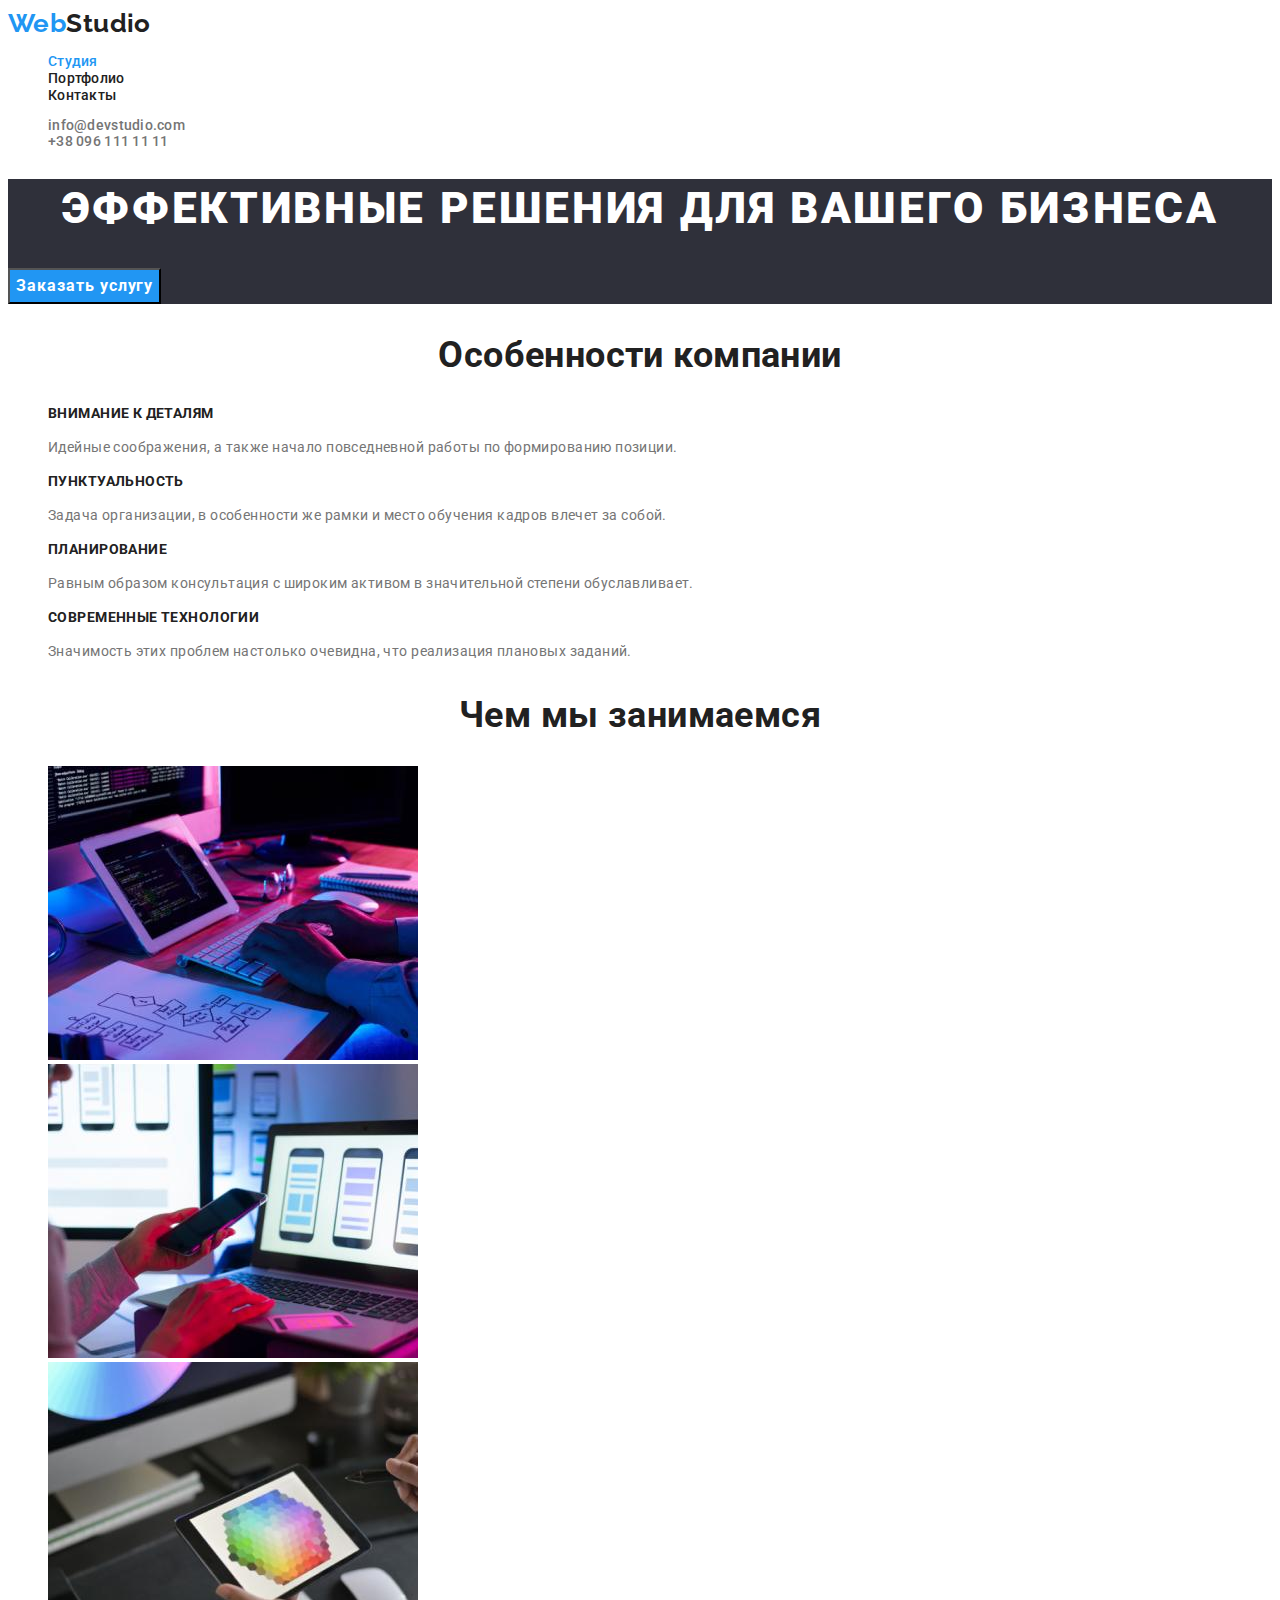
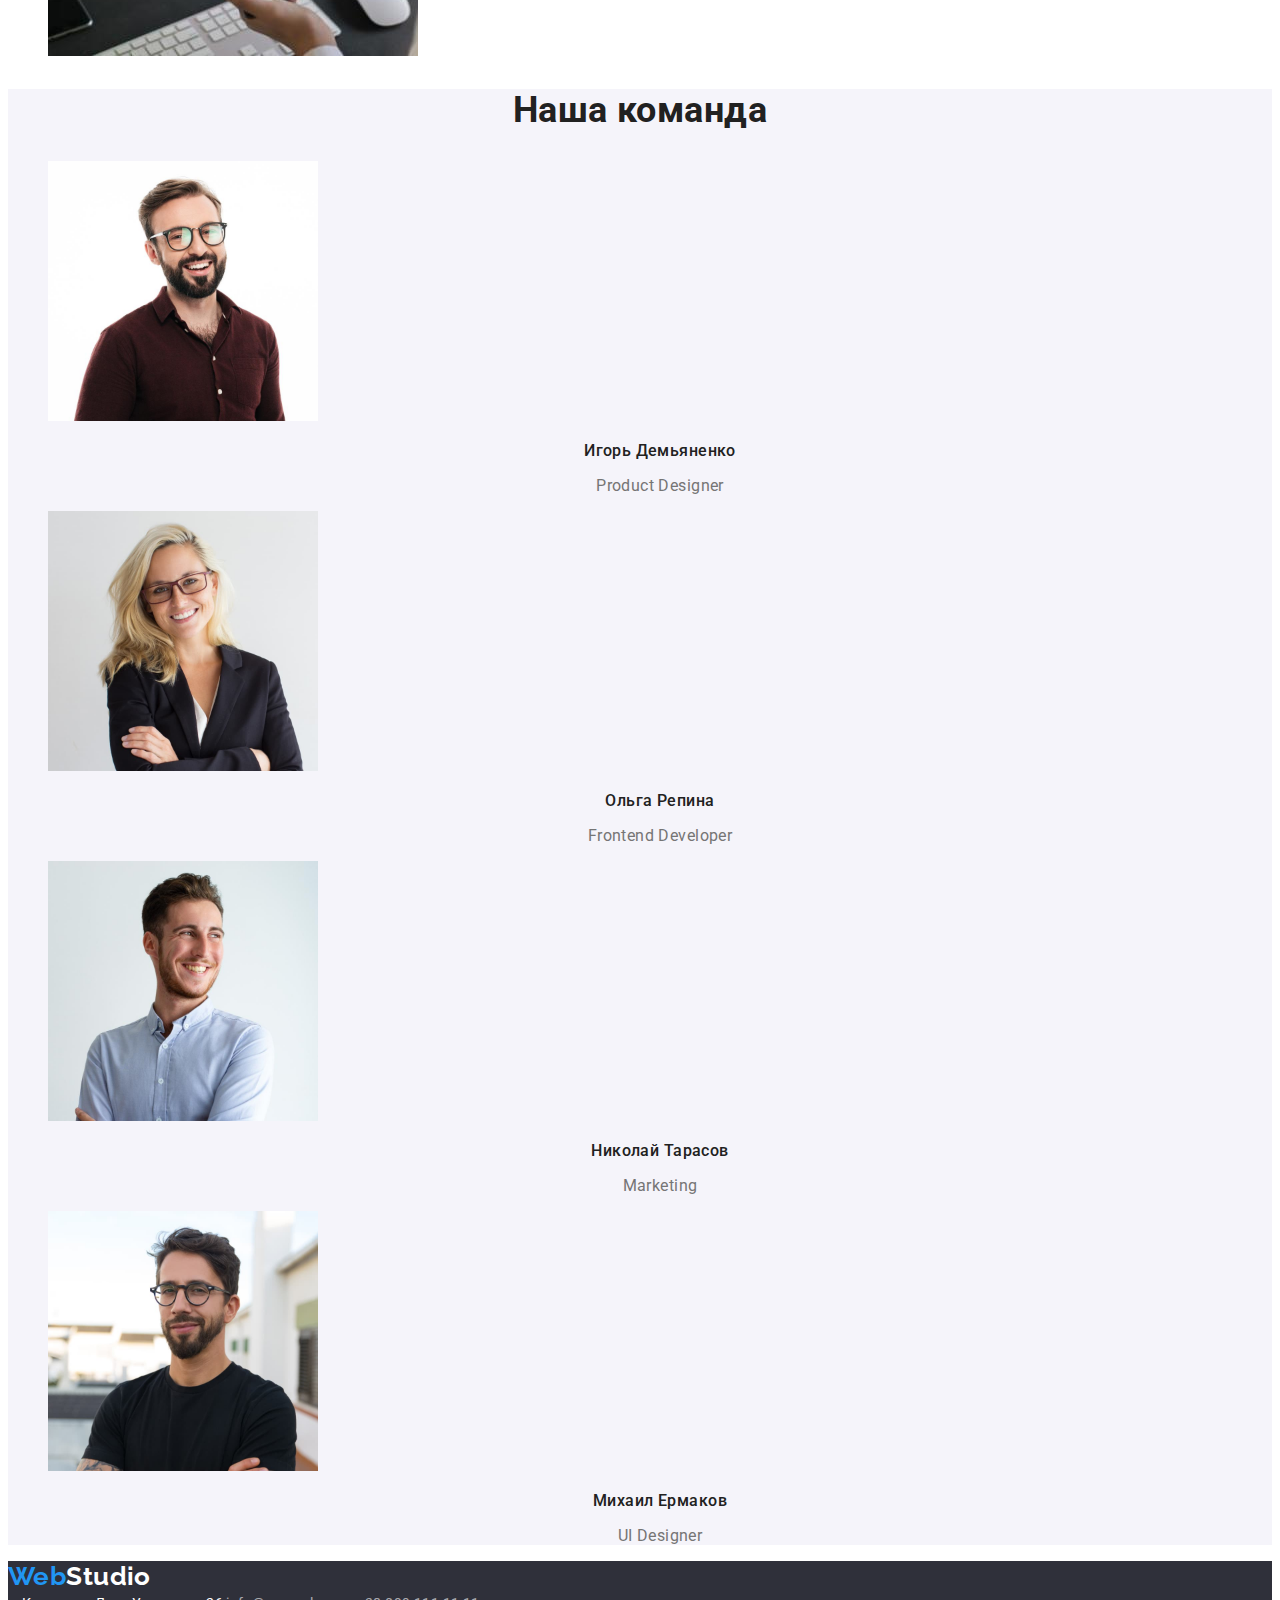
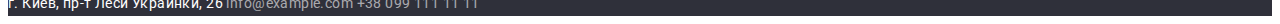
==== index.html @ 3551a78a "Initial commit" ====
<!DOCTYPE html>
<html lang="ru">
  <head>
    <meta charset="UTF-8" />
    <meta name="viewpoint" content="width=device-width, initial-scale=1.0" />
    <title>Студия</title>
    <link rel="preconnect" href="https://fonts.googleapis.com" />
    <link rel="preconnect" href="https://fonts.gstatic.com" crossorigin />
    <link
      href="https://fonts.googleapis.com/css2?family=Raleway:wght@700&family=Roboto:wght@400;500;700;900&display=swap"
      rel="stylesheet"
    />
    <link rel="stylesheet" href="./css/styles.css" />
  </head>
  <body>
    <!--Шапка сайта-->
    <header>
      <nav>
        <a href="./index.html" class="logo"
          >Web<span class="logo-main">Studio</span></a
        >
        <ul class="site-nav list">
          <li><a href="./index.html" class="link current">Студия</a></li>
          <li><a href="./portfolio.html" class="link">Портфолио</a></li>
          <li><a href="" class="link">Контакты</a></li>
        </ul>
      </nav>
      <ul class="list contacts">
        <li>
          <a href="mailto:info@devstudio.com" class="contacts-link"
            >info@devstudio.com</a
          >
        </li>
        <li>
          <a href="tel:+380961111111" class="contacts-link"
            >+38 096 111 11 11</a
          >
        </li>
      </ul>
    </header>

    <main>
      <!--Герой-->
      <section class="section hero">
        <h1 class="hero-title">Эффективные решения для вашего бизнеса</h1>
        <button type="button" class="button primary">Заказать услугу</button>
      </section>

      <!--Особенности компании-->
      <section class="section">
        <h2 class="section-title">Особенности компании</h2>
        <ul class="list features-list">
          <li>
            <h3 class="features-title">Внимание к деталям</h3>
            <p class="features-text">
              Идейные соображения, а также начало повседневной работы по
              формированию позиции.
            </p>
          </li>
          <li>
            <h3 class="features-title">Пунктуальность</h3>
            <p class="features-text">
              Задача организации, в особенности же рамки и место обучения кадров
              влечет за собой.
            </p>
          </li>
          <li>
            <h3 class="features-title">Планирование</h3>
            <p class="features-text">
              Равным образом консультация с широким активом в значительной
              степени обуславливает.
            </p>
          </li>
          <li>
            <h3 class="features-title">Современные технологии</h3>
            <p class="features-text">
              Значимость этих проблем настолько очевидна, что реализация
              плановых заданий.
            </p>
          </li>
        </ul>
      </section>

      <!--Чем мы занимаемся-->
      <section class="section">
        <h2 class="section-title">Чем мы занимаемся</h2>
        <ul class="list list-wokrs">
          <li>
            <img
              src="./images/img1.jpg"
              alt="Программист работает за своим рабочим столом"
              width="370"
            />
          </li>
          <li>
            <img
              src="./images/img2.jpg"
              alt="Веб-дизайнеры пользовательского интерфейса разрабатывают приложения для смартфонов"
              width="370"
            />
          </li>
          <li>
            <img
              src="./images/img3.jpg"
              alt="Креативный веб-дизайнер работает с графическим планшетом выбора цвета"
              width="370"
            />
          </li>
        </ul>
      </section>

      <!--Наша команда-->
      <section class="section team">
        <h2 class="section-title">Наша команда</h2>
        <ul class="list">
          <li class="list-team">
            <img
              src="./images/team1.jpg"
              alt="Фото Игорь Демьяненко"
              width="270"
              height="260"
            />
            <h3 class="title-team">Игорь Демьяненко</h3>
            <p lang="en" class="text-team">Product Designer</p>
          </li>
          <li>
            <img
              src="./images/team2.jpg"
              alt="Фото Ольга Репина"
              width="270"
              height="260"
            />
            <h3 class="title-team">Ольга Репина</h3>
            <p lang="en" class="text-team">Frontend Developer</p>
          </li>
          <li>
            <img
              src="./images/team3.jpg"
              alt="Фото Николай Тарасов"
              width="270"
              height="260"
            />
            <h3 class="title-team">Николай Тарасов</h3>
            <p lang="en" class="text-team">Marketing</p>
          </li>
          <li>
            <img
              src="./images/team4.jpg"
              alt="Фото Михаил Ермаков"
              width="270"
              height="260"
            />
            <h3 class="title-team">Михаил Ермаков</h3>
            <p lang="en" class="text-team">UI Designer</p>
          </li>
        </ul>
      </section>
    </main>

    <!--Футер-->
    <footer class="footer">
      <a href="./index.html" class="logo"
        >Web<span class="logo-footer">Studio</span></a
      >
      <address class="address">
        г. Киев, пр-т Леси Украинки, 26
        <a href="mailto:info@example.com" class="address-link"
          >info@example.com</a
        >
        <a href="tel:+380991111111" class="address-link">+38 099 111 11 11</a>
      </address>
    </footer>
  </body>
</html>
---- css/styles.css ----
:root {
  --accent-bg-color: #2f303a;
  --basic-bg-color: #f5f4fa;
  --main-white-color: #ffffff;
  --main-blue-color: #2196f3;
  --basic-text-color: #757575;
  --accent-text-color: #212121;
  --border-color: #eeeeee;
  --address-color: rgba(255, 255, 255, 0.6);
}

/*разметка шапки сайта*/
body {
  background-color: var(--main-white-color);
  color: var(--accent-text-color);
  font-family: Roboto, sans-serif;
  font-size: 14px;
  font-weight: 400;
  font-size: 14px;
  line-height: 1.14;
  letter-spacing: 0.03em;
}
/*обнуляем точки для всех списков с классом link*/
.list {
  list-style: none;
}
/*Логотип*/
.logo-main {
  color: var(--accent-text-color);
}
.logo {
  color: var(--main-blue-color);
  font-family: Raleway, sans-serif;
  font-size: 26px;
  font-weight: 700;
  line-height: 1.19;
  text-decoration: none;
}
/*Навигация*/
.site-nav .link {
  color: var(--accent-text-color);
  font-weight: 500;
  line-height: 1.17;
  letter-spacing: 0.02em;
  text-decoration: none;
}

.site-nav .link.current {
  color: var(--main-blue-color);
}

.site-nav .link:hover,
.site-nav .link:focus {
  color: var(--main-blue-color);
}
/*Контакты*/
.contacts .contacts-link {
  color: var(--basic-text-color);
  font-weight: 500;
  letter-spacing: 0.02em;
  text-decoration: none;
}
.contacts-link:hover,
.contacts-link:focus {
  color: var(--main-blue-color);
}
/*Герой*/
.hero {
  background-color: var(--accent-bg-color);
}
.hero-title {
  color: var(--main-white-color);
  font-weight: 900;
  font-size: 44px;
  line-height: 1.36;
  text-align: center;
  letter-spacing: 0.06em;
  text-transform: uppercase;
}

.button {
  font-family: inherit;
  font-weight: 700;
  font-size: 16px;
  line-height: 1.87;

  background: var(--basic-bg-color);

  /* display: flex; */
  /* align-items: center; */
  text-align: center;
  letter-spacing: 0.06em;
  cursor: pointer;
}
.button.primary {
  background-color: var(--main-blue-color);
  color: var(--main-white-color);
}
.button:hover,
.button:focus {
  background-color: #188ce8;
}

/* Заголовки секций */
.section-title {
  font-weight: 700;
  font-size: 36px;
  line-height: 1.17;
  text-align: center;
}

/*особенности*/
.features-list .features-title {
  font-weight: 700;
  font-size: 14px;
  line-height: 1.14;
  text-transform: uppercase;
}

.features-list .features-text {
  color: var(--basic-text-color);
  line-height: 1.71;
  letter-spacing: 0.03em;
}

/*Команда*/
.team {
  background-color: var(--basic-bg-color);
}
.team .title-team {
  font-weight: 500;
  font-size: 16px;
  line-height: 1.19;
  text-align: center;
  /* background-color: var(--main-white-color); */
}

.text-team {
  color: var(--basic-text-color);
  font-size: 16px;
  line-height: 1.19;
  text-align: center;
}

.list.team {
  background-color: var(--main-white-color);
}

/*Footer*/
.footer {
  background-color: var(--accent-bg-color);
  color: var(--main-white-color);
}
.logo-footer {
  color: var(--main-white-color);
}
/* Адрес */
.address {
  font-style: normal;
  font-size: 14px;
  line-height: 1.71;
}
.address-link {
  color: var(--address-color);
  text-decoration: none;
}
.address-link:hover,
.address-link:focus {
  color: var(--main-blue-color);
}

/*Кнопки на портфолио*/
.portfolio-button {
  font-family: Roboto;
  font-weight: 500;
  line-height: 1.62;
  letter-spacing: 0.03em;
}

.portfolio-button:hover,
.portfolio-button:focus {
  background-color: var(--main-blue-color);
  color: var(--main-white-color);
}
/*портфолио-список*/
.portfolio-item {
  text-decoration: none;
}

.portfolio-title {
  font-style: normal;
  font-weight: 700;
  font-size: 18px;
  line-height: 2;
  letter-spacing: 0.06em;
  color: var(--accent-text-color);
}

a.portfolio-item p.portfolio-text {
  font-size: 16px;
  line-height: 1.87;
  color: var(--basic-text-color);
}
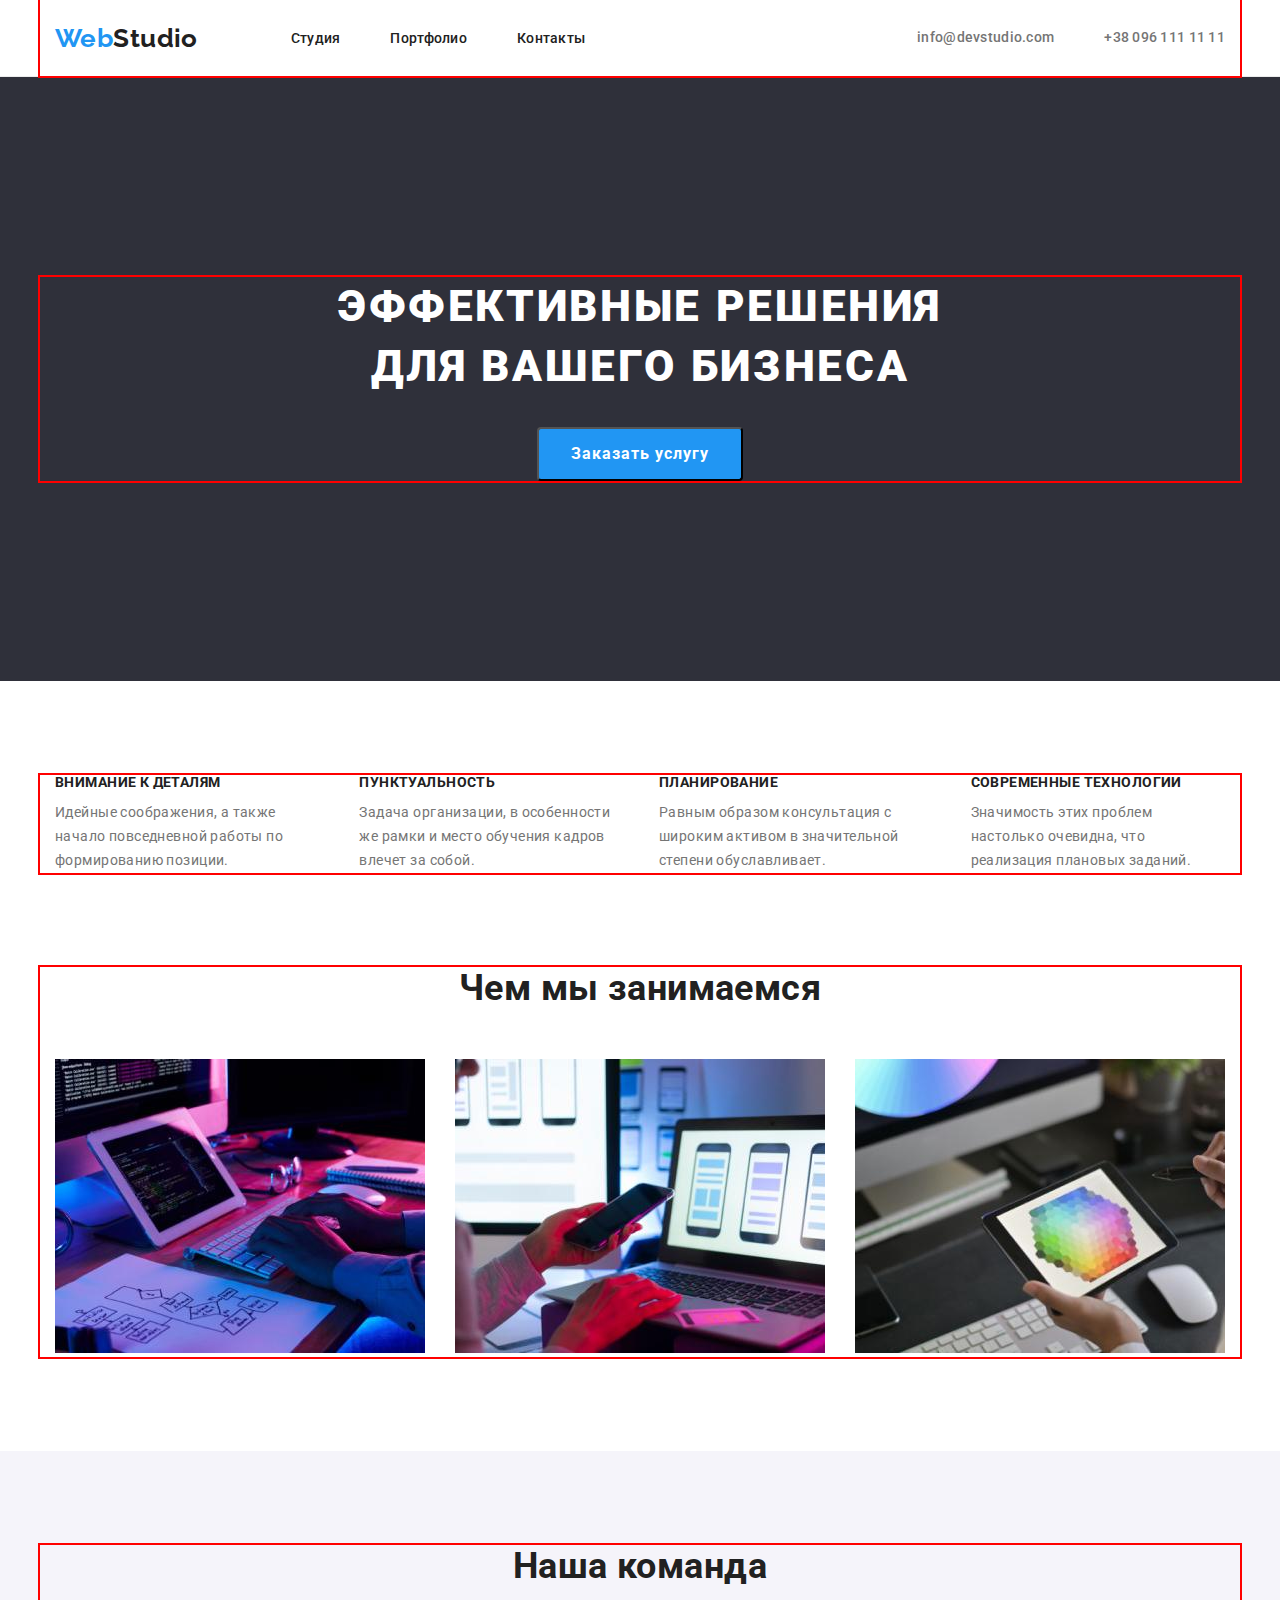
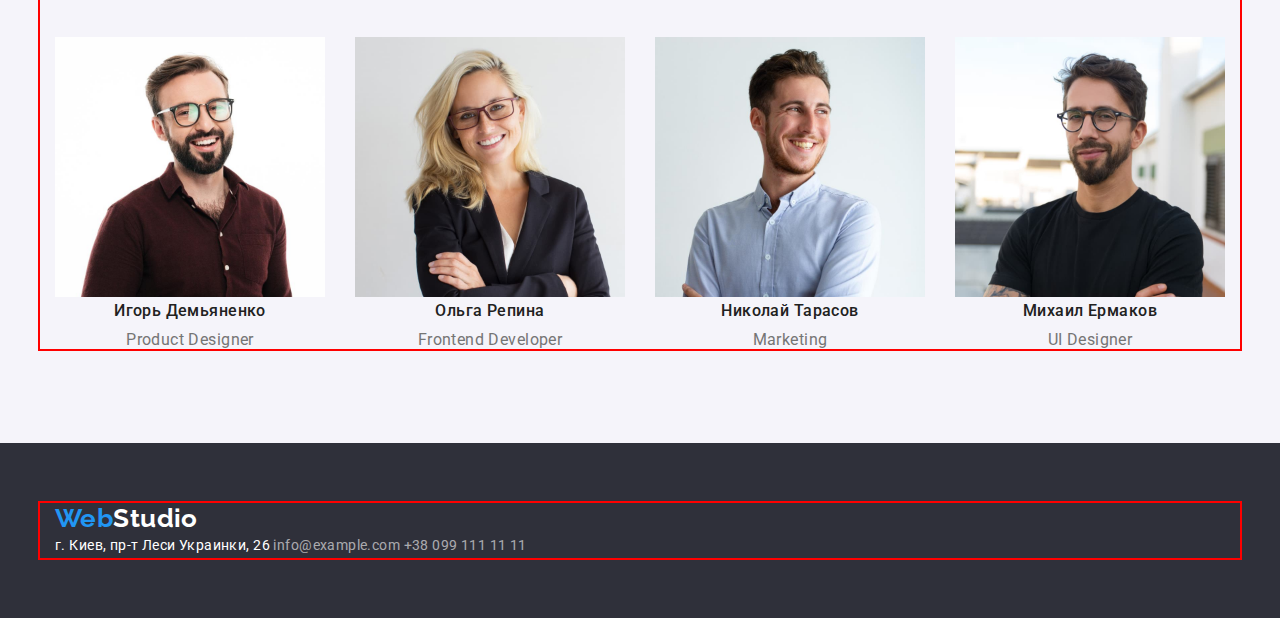
==== commit a7df708f: "Блочная модель1" ====
--- a/index.html
+++ b/index.html
@@ -7,6 +7,10 @@
     <link rel="preconnect" href="https://fonts.googleapis.com" />
     <link rel="preconnect" href="https://fonts.gstatic.com" crossorigin />
     <link
+      rel="stylesheet"
+      href="https://cdnjs.cloudflare.com/ajax/libs/modern-normalize/1.1.0/modern-normalize.min.css"
+    />
+    <link
       href="https://fonts.googleapis.com/css2?family=Raleway:wght@700&family=Roboto:wght@400;500;700;900&display=swap"
       rel="stylesheet"
     />
@@ -14,161 +18,179 @@
   </head>
   <body>
     <!--Шапка сайта-->
-    <header>
-      <nav>
+    <header class="header-section">
+      <div class="container main-nav">
         <a href="./index.html" class="logo"
           >Web<span class="logo-main">Studio</span></a
         >
-        <ul class="site-nav list">
-          <li><a href="./index.html" class="link current">Студия</a></li>
-          <li><a href="./portfolio.html" class="link">Портфолио</a></li>
-          <li><a href="" class="link">Контакты</a></li>
+        <nav>
+          <ul class="site-nav list">
+            <li class="item">
+              <a href="./index.html" class="link current">Студия</a>
+            </li>
+            <li class="item">
+              <a href="./portfolio.html" class="link">Портфолио</a>
+            </li>
+            <li class="item"><a href="" class="link">Контакты</a></li>
+          </ul>
+        </nav>
+        <ul class="list contacts">
+          <li class="item">
+            <a href="mailto:info@devstudio.com" class="contacts-link"
+              >info@devstudio.com</a
+            >
+          </li>
+          <li class="item">
+            <a href="tel:+380961111111" class="contacts-link"
+              >+38 096 111 11 11</a
+            >
+          </li>
         </ul>
-      </nav>
-      <ul class="list contacts">
-        <li>
-          <a href="mailto:info@devstudio.com" class="contacts-link"
-            >info@devstudio.com</a
-          >
-        </li>
-        <li>
-          <a href="tel:+380961111111" class="contacts-link"
-            >+38 096 111 11 11</a
-          >
-        </li>
-      </ul>
+      </div>
     </header>
 
     <main>
       <!--Герой-->
       <section class="section hero">
-        <h1 class="hero-title">Эффективные решения для вашего бизнеса</h1>
-        <button type="button" class="button primary">Заказать услугу</button>
+        <div class="container">
+          <h1 class="hero-title">Эффективные решения для вашего бизнеса</h1>
+          <button type="button" class="button primary">Заказать услугу</button>
+        </div>
       </section>
 
       <!--Особенности компании-->
       <section class="section">
-        <h2 class="section-title">Особенности компании</h2>
-        <ul class="list features-list">
-          <li>
-            <h3 class="features-title">Внимание к деталям</h3>
-            <p class="features-text">
-              Идейные соображения, а также начало повседневной работы по
-              формированию позиции.
-            </p>
-          </li>
-          <li>
-            <h3 class="features-title">Пунктуальность</h3>
-            <p class="features-text">
-              Задача организации, в особенности же рамки и место обучения кадров
-              влечет за собой.
-            </p>
-          </li>
-          <li>
-            <h3 class="features-title">Планирование</h3>
-            <p class="features-text">
-              Равным образом консультация с широким активом в значительной
-              степени обуславливает.
-            </p>
-          </li>
-          <li>
-            <h3 class="features-title">Современные технологии</h3>
-            <p class="features-text">
-              Значимость этих проблем настолько очевидна, что реализация
-              плановых заданий.
-            </p>
-          </li>
-        </ul>
+        <div class="container">
+          <h2 class="section-title features visually-hidden">
+            Особенности компании
+          </h2>
+          <ul class="list features-list">
+            <li class="item">
+              <h3 class="features-title">Внимание к деталям</h3>
+              <p class="features-text">
+                Идейные соображения, а также начало повседневной работы по
+                формированию позиции.
+              </p>
+            </li>
+            <li class="item">
+              <h3 class="features-title">Пунктуальность</h3>
+              <p class="features-text">
+                Задача организации, в особенности же рамки и место обучения
+                кадров влечет за собой.
+              </p>
+            </li>
+            <li class="item">
+              <h3 class="features-title">Планирование</h3>
+              <p class="features-text">
+                Равным образом консультация с широким активом в значительной
+                степени обуславливает.
+              </p>
+            </li>
+            <li class="item">
+              <h3 class="features-title">Современные технологии</h3>
+              <p class="features-text">
+                Значимость этих проблем настолько очевидна, что реализация
+                плановых заданий.
+              </p>
+            </li>
+          </ul>
+        </div>
       </section>
 
       <!--Чем мы занимаемся-->
-      <section class="section">
-        <h2 class="section-title">Чем мы занимаемся</h2>
-        <ul class="list list-wokrs">
-          <li>
-            <img
-              src="./images/img1.jpg"
-              alt="Программист работает за своим рабочим столом"
-              width="370"
-            />
-          </li>
-          <li>
-            <img
-              src="./images/img2.jpg"
-              alt="Веб-дизайнеры пользовательского интерфейса разрабатывают приложения для смартфонов"
-              width="370"
-            />
-          </li>
-          <li>
-            <img
-              src="./images/img3.jpg"
-              alt="Креативный веб-дизайнер работает с графическим планшетом выбора цвета"
-              width="370"
-            />
-          </li>
-        </ul>
+      <section class="section no-top">
+        <div class="container">
+          <h2 class="section-title works">Чем мы занимаемся</h2>
+          <ul class="list list-works">
+            <li class="item">
+              <img
+                src="./images/img1.jpg"
+                alt="Программист работает за своим рабочим столом"
+                width="370"
+              />
+            </li>
+            <li class="item">
+              <img
+                src="./images/img2.jpg"
+                alt="Веб-дизайнеры пользовательского интерфейса разрабатывают приложения для смартфонов"
+                width="370"
+              />
+            </li>
+            <li class="item">
+              <img
+                src="./images/img3.jpg"
+                alt="Креативный веб-дизайнер работает с графическим планшетом выбора цвета"
+                width="370"
+              />
+            </li>
+          </ul>
+        </div>
       </section>
 
       <!--Наша команда-->
       <section class="section team">
-        <h2 class="section-title">Наша команда</h2>
-        <ul class="list">
-          <li class="list-team">
-            <img
-              src="./images/team1.jpg"
-              alt="Фото Игорь Демьяненко"
-              width="270"
-              height="260"
-            />
-            <h3 class="title-team">Игорь Демьяненко</h3>
-            <p lang="en" class="text-team">Product Designer</p>
-          </li>
-          <li>
-            <img
-              src="./images/team2.jpg"
-              alt="Фото Ольга Репина"
-              width="270"
-              height="260"
-            />
-            <h3 class="title-team">Ольга Репина</h3>
-            <p lang="en" class="text-team">Frontend Developer</p>
-          </li>
-          <li>
-            <img
-              src="./images/team3.jpg"
-              alt="Фото Николай Тарасов"
-              width="270"
-              height="260"
-            />
-            <h3 class="title-team">Николай Тарасов</h3>
-            <p lang="en" class="text-team">Marketing</p>
-          </li>
-          <li>
-            <img
-              src="./images/team4.jpg"
-              alt="Фото Михаил Ермаков"
-              width="270"
-              height="260"
-            />
-            <h3 class="title-team">Михаил Ермаков</h3>
-            <p lang="en" class="text-team">UI Designer</p>
-          </li>
-        </ul>
+        <div class="container">
+          <h2 class="section-title team">Наша команда</h2>
+          <ul class="list team-cont">
+            <li class="list-team">
+              <img
+                src="./images/team1.jpg"
+                alt="Фото Игорь Демьяненко"
+                width="270"
+                height="260"
+              />
+              <h3 class="title-team">Игорь Демьяненко</h3>
+              <p lang="en" class="text-team">Product Designer</p>
+            </li>
+            <li class="list-team">
+              <img
+                src="./images/team2.jpg"
+                alt="Фото Ольга Репина"
+                width="270"
+                height="260"
+              />
+              <h3 class="title-team">Ольга Репина</h3>
+              <p lang="en" class="text-team">Frontend Developer</p>
+            </li>
+            <li class="list-team">
+              <img
+                src="./images/team3.jpg"
+                alt="Фото Николай Тарасов"
+                width="270"
+                height="260"
+              />
+              <h3 class="title-team">Николай Тарасов</h3>
+              <p lang="en" class="text-team">Marketing</p>
+            </li>
+            <li class="list-team">
+              <img
+                src="./images/team4.jpg"
+                alt="Фото Михаил Ермаков"
+                width="270"
+                height="260"
+              />
+              <h3 class="title-team">Михаил Ермаков</h3>
+              <p lang="en" class="text-team">UI Designer</p>
+            </li>
+          </ul>
+        </div>
       </section>
     </main>
 
     <!--Футер-->
     <footer class="footer">
-      <a href="./index.html" class="logo"
-        >Web<span class="logo-footer">Studio</span></a
-      >
-      <address class="address">
-        г. Киев, пр-т Леси Украинки, 26
-        <a href="mailto:info@example.com" class="address-link"
-          >info@example.com</a
+      <div class="container">
+        <a href="./index.html" class="logo"
+          >Web<span class="logo-footer">Studio</span></a
         >
-        <a href="tel:+380991111111" class="address-link">+38 099 111 11 11</a>
-      </address>
+        <address class="address">
+          г. Киев, пр-т Леси Украинки, 26
+          <a href="mailto:info@example.com" class="address-link"
+            >info@example.com</a
+          >
+          <a href="tel:+380991111111" class="address-link">+38 099 111 11 11</a>
+        </address>
+      </div>
     </footer>
   </body>
 </html>
--- a/css/styles.css
+++ b/css/styles.css
@@ -8,7 +8,14 @@
   --border-color: #eeeeee;
   --address-color: rgba(255, 255, 255, 0.6);
 }
-
+html {
+  box-sizing: border-box;
+}
+*,
+*::before,
+::after {
+  box-sizing: inherit;
+}
 /*разметка шапки сайта*/
 body {
   background-color: var(--main-white-color);
@@ -24,11 +31,41 @@
 .list {
   list-style: none;
 }
+/* Сброс отступов заголовков и текстов */
+h1,
+h2,
+h3,
+h4,
+h5,
+h6,
+p {
+  margin-top: 0;
+  margin-bottom: 0;
+}
+
+ul,
+ol {
+  margin: 0;
+  padding: 0;
+}
+
+/* Задаем размер контейнера 1700+ по 15 паддинги голубая область */
+.container {
+  margin-left: auto;
+  margin-right: auto;
+  width: 1200px;
+  padding-left: 15px;
+  padding-right: 15px;
+  outline: 2px solid red;
+}
+
 /*Логотип*/
 .logo-main {
   color: var(--accent-text-color);
 }
 .logo {
+  margin-right: 93px;
+
   color: var(--main-blue-color);
   font-family: Raleway, sans-serif;
   font-size: 26px;
@@ -36,16 +73,34 @@
   line-height: 1.19;
   text-decoration: none;
 }
+
+.main-nav {
+  display: flex;
+  align-items: center;
+}
 /*Навигация*/
+.site-nav {
+  display: flex;
+}
 .site-nav .link {
+  display: block;
+  padding-top: 30px;
+  padding-bottom: 30px;
+
   color: var(--accent-text-color);
   font-weight: 500;
   line-height: 1.17;
   letter-spacing: 0.02em;
   text-decoration: none;
 }
-
-.site-nav .link.current {
+.site-nav .item {
+  margin-right: 50px;
+}
+.site-nav .item:last-child {
+  margin-right: 0px;
+}
+
+.site-nav .site-nav .link.current {
   color: var(--main-blue-color);
 }
 
@@ -55,6 +110,9 @@
 }
 /*Контакты*/
 .contacts .contacts-link {
+  padding-top: 30px;
+  padding-bottom: 30px;
+
   color: var(--basic-text-color);
   font-weight: 500;
   letter-spacing: 0.02em;
@@ -64,21 +122,56 @@
 .contacts-link:focus {
   color: var(--main-blue-color);
 }
+
+.list.contacts {
+  display: flex;
+  margin-left: auto;
+}
+
+.contacts .item + .item {
+  margin-left: 50px;
+}
+
+/* нижняя линия Хедер */
+.header-section {
+  border-bottom: 1px solid #ececec;
+}
+
 /*Герой*/
 .hero {
   background-color: var(--accent-bg-color);
-}
+  text-align: center;
+}
+
+.section.hero {
+  padding-top: 200px;
+  padding-bottom: 200px;
+}
+
 .hero-title {
+  margin-bottom: 30px;
+  margin-left: auto;
+  margin-right: auto;
+  max-width: 700px;
+  text-align: center;
+  justify-content: center;
+
   color: var(--main-white-color);
   font-weight: 900;
   font-size: 44px;
   line-height: 1.36;
-  text-align: center;
+
   letter-spacing: 0.06em;
   text-transform: uppercase;
 }
 
 .button {
+  /* display: inline-block; */
+  border-radius: 4px;
+  padding: 10px 32px;
+  min-width: 73px;
+  /* text-align: center; */
+
   font-family: inherit;
   font-weight: 700;
   font-size: 16px;
@@ -86,9 +179,8 @@
 
   background: var(--basic-bg-color);
 
-  /* display: flex; */
-  /* align-items: center; */
-  text-align: center;
+  /* align-items: center;
+  text-align: center; */
   letter-spacing: 0.06em;
   cursor: pointer;
 }
@@ -101,6 +193,9 @@
   background-color: #188ce8;
 }
 
+.section {
+  padding: 94px 15px;
+}
 /* Заголовки секций */
 .section-title {
   font-weight: 700;
@@ -109,7 +204,38 @@
   text-align: center;
 }
 
+.section-title.works,
+.section-title.team {
+  margin-bottom: 50px;
+}
+
+.features-title,
+.title-team {
+  margin-top: 0;
+  margin-bottom: 10px;
+}
+
+/* Обнуляем верхний паддинг */
+.no-top {
+  padding-top: 0px;
+}
+
+/* Прячем заголовок */
+.visually-hidden {
+  position: absolute;
+  width: 1px;
+  height: 1px;
+  margin: -1px;
+  border: 0;
+  padding: 0;
+  white-space: nowrap;
+  clip-path: inset(100%);
+  clip: rect(0 0 0 0);
+  overflow: hidden;
+}
+
 /*особенности*/
+
 .features-list .features-title {
   font-weight: 700;
   font-size: 14px;
@@ -123,16 +249,39 @@
   letter-spacing: 0.03em;
 }
 
+.features-list {
+  display: flex;
+}
+.features-list .item:not(:last-child),
+.list-works .item:not(:last-child),
+.team-cont .list-team:not(last-child) {
+  margin-right: 30px;
+}
+
+/* Чем мы занимаемся */
+.list-works {
+  display: flex;
+  justify-content: space-between;
+}
+/* 
+.list-works .item:not(:last-child) {
+  padding-right: 30px;
+} */
+
 /*Команда*/
 .team {
   background-color: var(--basic-bg-color);
 }
+
+.team-cont.list {
+  display: flex;
+}
+
 .team .title-team {
   font-weight: 500;
   font-size: 16px;
   line-height: 1.19;
   text-align: center;
-  /* background-color: var(--main-white-color); */
 }
 
 .text-team {
@@ -146,13 +295,18 @@
   background-color: var(--main-white-color);
 }
 
+.team > .container {
+  /* margin-top: 0px; */
+}
 /*Footer*/
 .footer {
   background-color: var(--accent-bg-color);
   color: var(--main-white-color);
+  padding: 60px 0px;
 }
 .logo-footer {
   color: var(--main-white-color);
+  padding-bottom: 20px;
 }
 /* Адрес */
 .address {
@@ -171,6 +325,8 @@
 
 /*Кнопки на портфолио*/
 .portfolio-button {
+  padding: 6px 22px;
+  border: none;
   font-family: Roboto;
   font-weight: 500;
   line-height: 1.62;
@@ -178,7 +334,7 @@
 }
 
 .portfolio-button:hover,
-.portfolio-button:focus {
+.portfolio-button:focus .portfolio-button:active {
   background-color: var(--main-blue-color);
   color: var(--main-white-color);
 }
@@ -188,6 +344,7 @@
 }
 
 .portfolio-title {
+  margin: 20px 24px 4px;
   font-style: normal;
   font-weight: 700;
   font-size: 18px;
@@ -196,8 +353,10 @@
   color: var(--accent-text-color);
 }
 
-a.portfolio-item p.portfolio-text {
+.portfolio-text {
+  margin: 0px 24px 20px 24px;
   font-size: 16px;
   line-height: 1.87;
   color: var(--basic-text-color);
 }
+/* .portfolio-i {margin: 24px 20px;} */
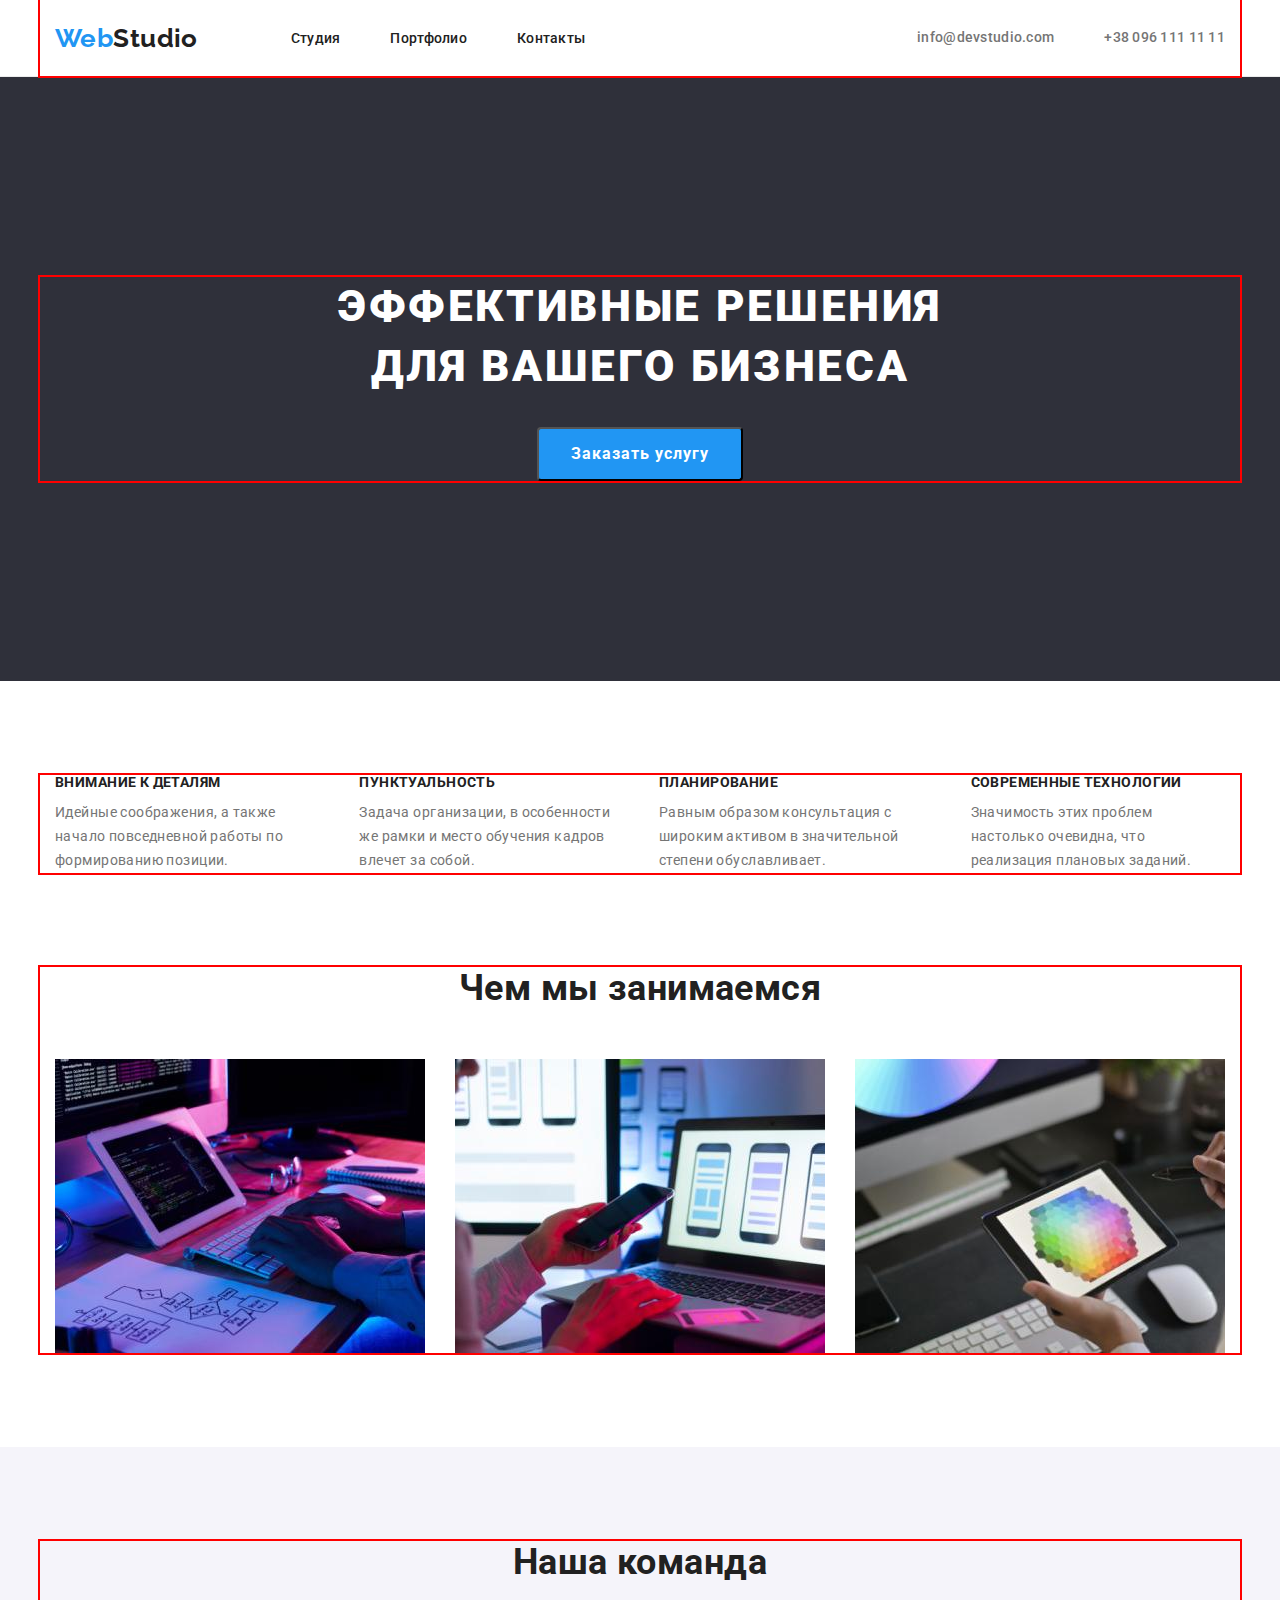
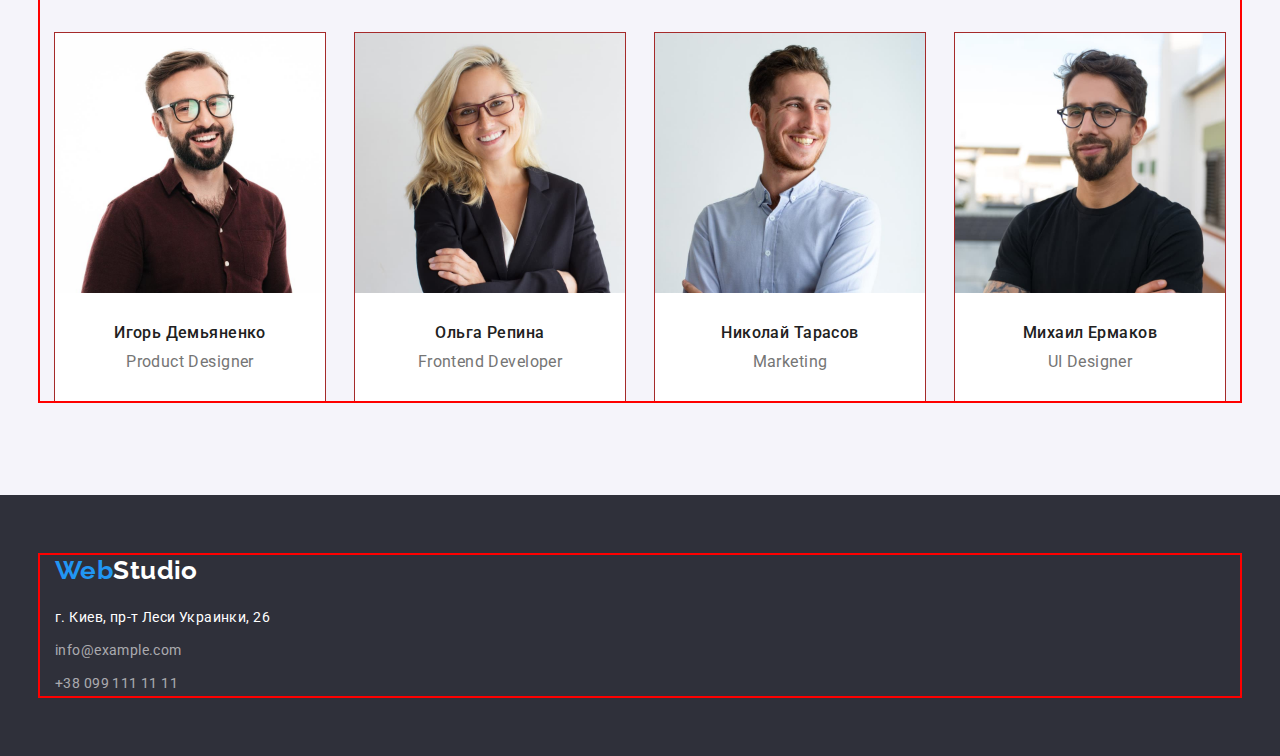
==== commit 2f3cfc41: "Дз-3 включены outline" ====
--- a/index.html
+++ b/index.html
@@ -133,44 +133,72 @@
           <h2 class="section-title team">Наша команда</h2>
           <ul class="list team-cont">
             <li class="list-team">
-              <img
-                src="./images/team1.jpg"
-                alt="Фото Игорь Демьяненко"
-                width="270"
-                height="260"
-              />
-              <h3 class="title-team">Игорь Демьяненко</h3>
-              <p lang="en" class="text-team">Product Designer</p>
-            </li>
-            <li class="list-team">
-              <img
-                src="./images/team2.jpg"
-                alt="Фото Ольга Репина"
-                width="270"
-                height="260"
-              />
-              <h3 class="title-team">Ольга Репина</h3>
-              <p lang="en" class="text-team">Frontend Developer</p>
-            </li>
-            <li class="list-team">
-              <img
-                src="./images/team3.jpg"
-                alt="Фото Николай Тарасов"
-                width="270"
-                height="260"
-              />
-              <h3 class="title-team">Николай Тарасов</h3>
-              <p lang="en" class="text-team">Marketing</p>
-            </li>
-            <li class="list-team">
-              <img
-                src="./images/team4.jpg"
-                alt="Фото Михаил Ермаков"
-                width="270"
-                height="260"
-              />
-              <h3 class="title-team">Михаил Ермаков</h3>
-              <p lang="en" class="text-team">UI Designer</p>
+              <article class="team-card">
+                <div>
+                  <img
+                    src="./images/team1.jpg"
+                    alt="Фото Игорь Демьяненко"
+                    width="270"
+                    height="260"
+                  />
+                </div>
+
+                <div class="card-content">
+                  <h3 class="title-team">Игорь Демьяненко</h3>
+                  <p lang="en" class="text-team">Product Designer</p>
+                </div>
+              </article>
+            </li>
+            <li class="list-team">
+              <article class="team-card">
+                <div>
+                  <img
+                    src="./images/team2.jpg"
+                    alt="Фото Ольга Репина"
+                    width="270"
+                    height="260"
+                  />
+                </div>
+
+                <div class="card-content">
+                  <h3 class="title-team">Ольга Репина</h3>
+                  <p lang="en" class="text-team">Frontend Developer</p>
+                </div>
+              </article>
+            </li>
+            <li class="list-team">
+              <article class="team-card">
+                <div>
+                  <img
+                    src="./images/team3.jpg"
+                    alt="Фото Николай Тарасов"
+                    width="270"
+                    height="260"
+                  />
+                </div>
+
+                <div class="card-content">
+                  <h3 class="title-team">Николай Тарасов</h3>
+                  <p lang="en" class="text-team">Marketing</p>
+                </div>
+              </article>
+            </li>
+            <li class="list-team">
+              <article class="team-card">
+                <div>
+                  <img
+                    src="./images/team4.jpg"
+                    alt="Фото Михаил Ермаков"
+                    width="270"
+                    height="260"
+                  />
+                </div>
+
+                <div class="card-content">
+                  <h3 class="title-team">Михаил Ермаков</h3>
+                  <p lang="en" class="text-team">UI Designer</p>
+                </div>
+              </article>
             </li>
           </ul>
         </div>
@@ -179,16 +207,18 @@
 
     <!--Футер-->
     <footer class="footer">
-      <div class="container">
+      <div class="container footer-cont">
         <a href="./index.html" class="logo"
           >Web<span class="logo-footer">Studio</span></a
         >
         <address class="address">
-          г. Киев, пр-т Леси Украинки, 26
-          <a href="mailto:info@example.com" class="address-link"
+          <span class="addr-item"> г. Киев, пр-т Леси Украинки, 26</span>
+          <a href="mailto:info@example.com" class="address-link addr-item"
             >info@example.com</a
           >
-          <a href="tel:+380991111111" class="address-link">+38 099 111 11 11</a>
+          <a href="tel:+380991111111" class="address-link addr-item"
+            >+38 099 111 11 11</a
+          >
         </address>
       </div>
     </footer>
--- a/css/styles.css
+++ b/css/styles.css
@@ -59,6 +59,11 @@
   outline: 2px solid red;
 }
 
+img {
+  display: block;
+  max-width: 100%;
+}
+
 /*Логотип*/
 .logo-main {
   color: var(--accent-text-color);
@@ -166,28 +171,26 @@
 }
 
 .button {
-  /* display: inline-block; */
   border-radius: 4px;
   padding: 10px 32px;
   min-width: 73px;
-  /* text-align: center; */
 
   font-family: inherit;
   font-weight: 700;
   font-size: 16px;
   line-height: 1.87;
+  letter-spacing: 0.06em;
 
   background: var(--basic-bg-color);
 
-  /* align-items: center;
-  text-align: center; */
-  letter-spacing: 0.06em;
   cursor: pointer;
 }
+
 .button.primary {
   background-color: var(--main-blue-color);
   color: var(--main-white-color);
 }
+
 .button:hover,
 .button:focus {
   background-color: #188ce8;
@@ -196,6 +199,7 @@
 .section {
   padding: 94px 15px;
 }
+
 /* Заголовки секций */
 .section-title {
   font-weight: 700;
@@ -252,6 +256,7 @@
 .features-list {
   display: flex;
 }
+
 .features-list .item:not(:last-child),
 .list-works .item:not(:last-child),
 .team-cont .list-team:not(last-child) {
@@ -263,10 +268,6 @@
   display: flex;
   justify-content: space-between;
 }
-/* 
-.list-works .item:not(:last-child) {
-  padding-right: 30px;
-} */
 
 /*Команда*/
 .team {
@@ -275,6 +276,15 @@
 
 .team-cont.list {
   display: flex;
+  flex-wrap: wrap;
+
+  margin-right: -30px;
+}
+
+.team-cont > .list.team {
+  flex-basis: calc(100% / 4 - 30px);
+  background-color: var(--main-white-color);
+  margin-right: 30px;
 }
 
 .team .title-team {
@@ -291,33 +301,54 @@
   text-align: center;
 }
 
-.list.team {
+.list-team {
+  outline: 1px solid brown;
+}
+
+div.card-content {
+  padding: 30px 59px;
   background-color: var(--main-white-color);
 }
 
-.team > .container {
-  /* margin-top: 0px; */
-}
 /*Footer*/
 .footer {
   background-color: var(--accent-bg-color);
   color: var(--main-white-color);
   padding: 60px 0px;
 }
+
+.footer-cont {
+  display: flex;
+  flex-direction: column;
+  justify-content: ;
+}
+
+.footer-cont > .logo {
+  margin-bottom: 20px;
+}
 .logo-footer {
   color: var(--main-white-color);
-  padding-bottom: 20px;
+  margin-bottom: 20px;
 }
 /* Адрес */
 .address {
+  display: flex;
+  flex-direction: column;
+
   font-style: normal;
   font-size: 14px;
   line-height: 1.71;
 }
+
+.addr-item:not(:last-child) {
+  padding-bottom: 9px;
+}
+
 .address-link {
   color: var(--address-color);
   text-decoration: none;
 }
+
 .address-link:hover,
 .address-link:focus {
   color: var(--main-blue-color);
@@ -338,12 +369,42 @@
   background-color: var(--main-blue-color);
   color: var(--main-white-color);
 }
-/*портфолио-список*/
+
+.portfolio-lst-buttons {
+  display: flex;
+  justify-content: center;
+  align-items: flex-start;
+  border: 4px;
+  min-width: 130px;
+  text-align: center;
+  padding-bottom: 50px;
+}
+
+.portfolio-lst-buttons > .items:not(:last-child) {
+  margin-right: 9px;
+}
+
+/*портфолио-список работ*/
+.portfolio-img {
+  display: flex;
+  flex-wrap: wrap;
+  margin-right: -30px;
+  margin-bottom: -30px;
+}
+
+.portfolio-img > .items {
+  margin-right: 30px;
+  padding-bottom: 30px;
+}
+
 .portfolio-item {
   text-decoration: none;
+  display: block;
+  flex-basis: calc((100% - 60px) / 3);
 }
 
 .portfolio-title {
+  display: inline-block;
   margin: 20px 24px 4px;
   font-style: normal;
   font-weight: 700;
@@ -359,4 +420,8 @@
   line-height: 1.87;
   color: var(--basic-text-color);
 }
-/* .portfolio-i {margin: 24px 20px;} */
+
+.potfolio-decor {
+  border: 1px solid #eeeeee;
+  border-top: 0;
+}
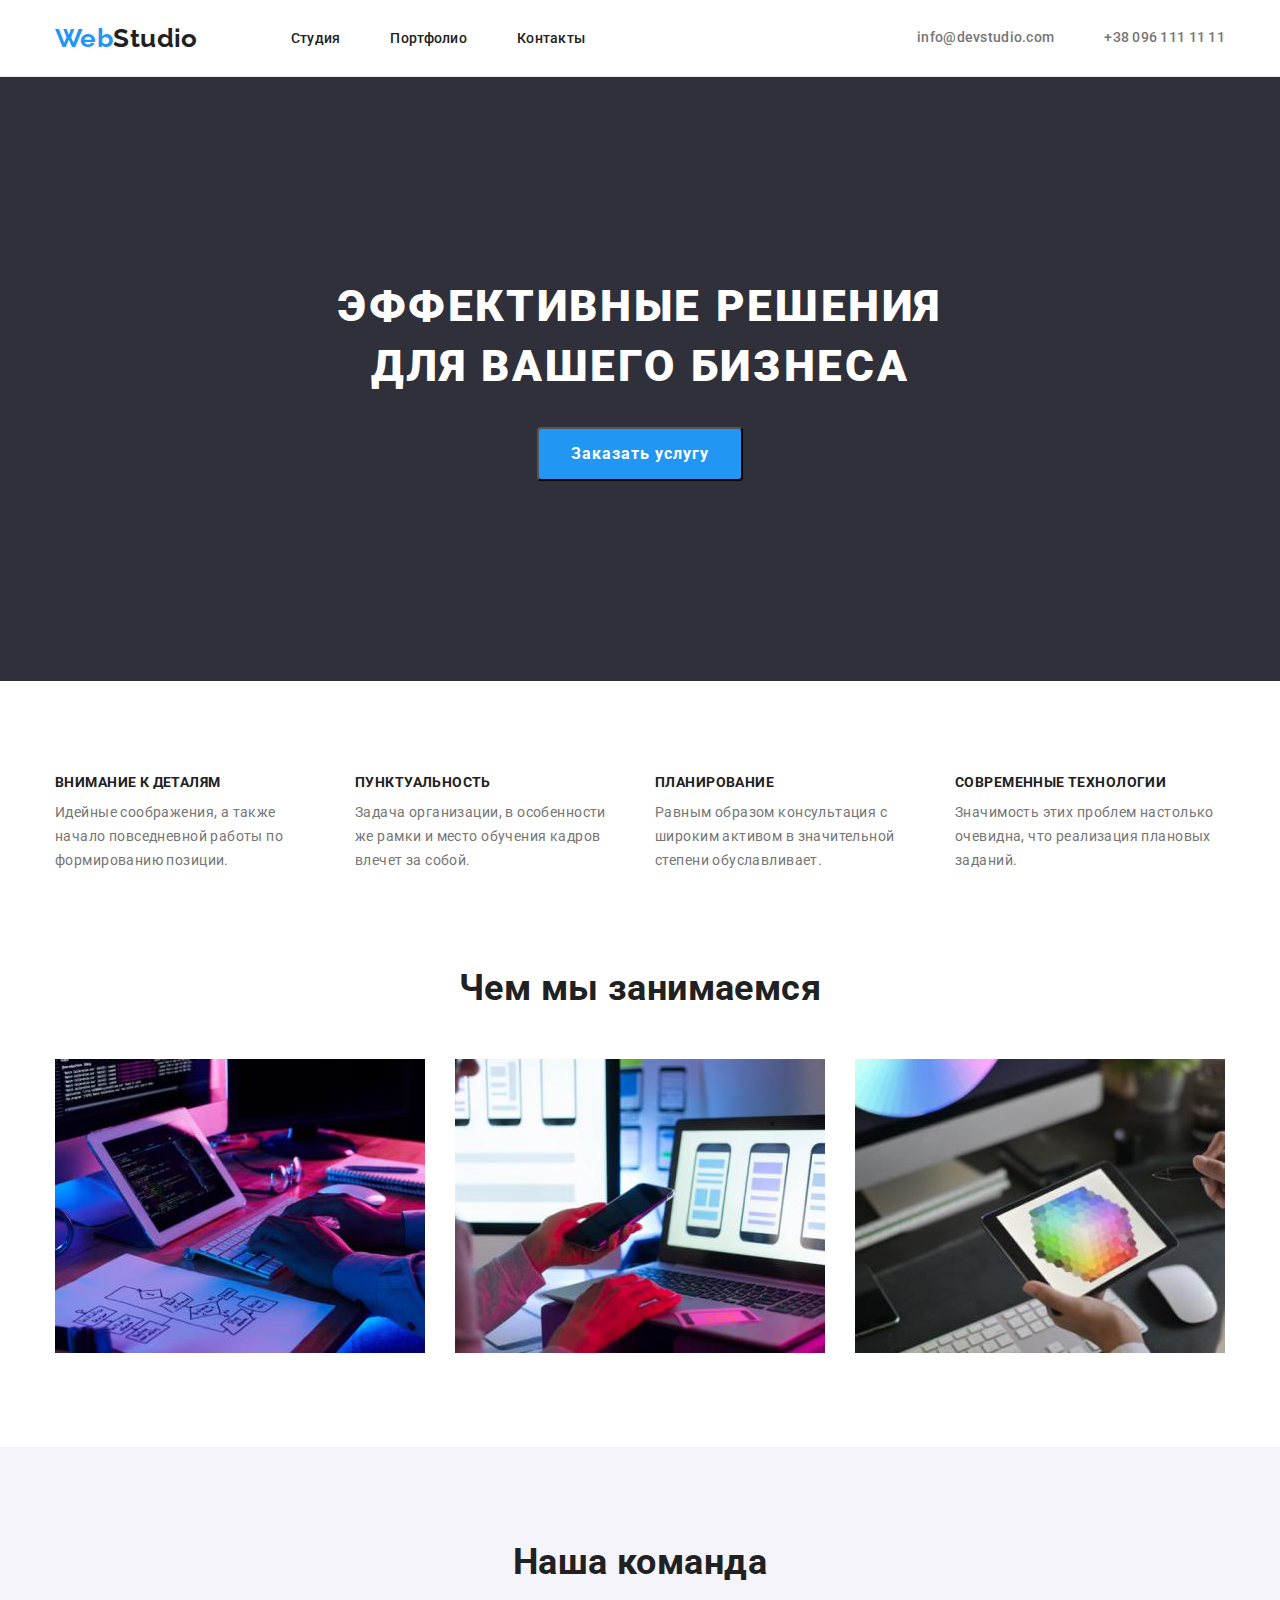
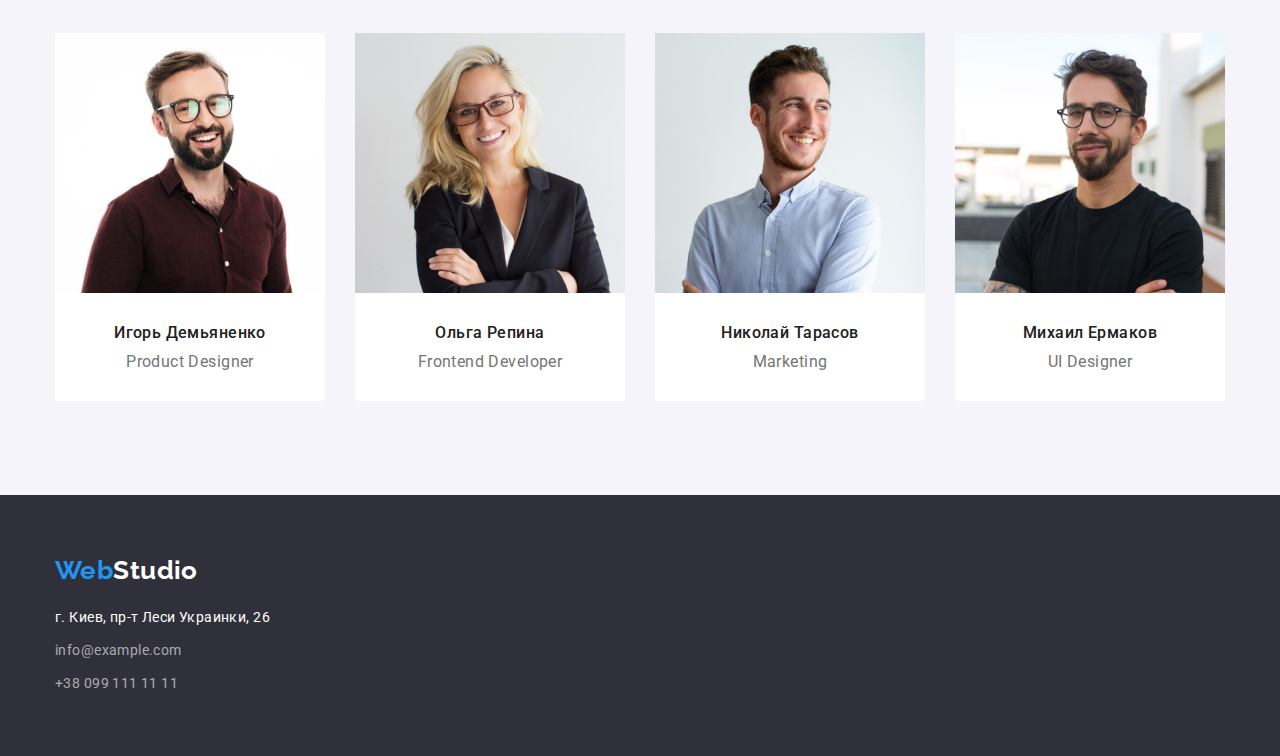
==== commit afa1318f: "исправления по замечаниям" ====
--- a/index.html
+++ b/index.html
@@ -133,7 +133,7 @@
           <h2 class="section-title team">Наша команда</h2>
           <ul class="list team-cont">
             <li class="list-team">
-              <article class="team-card">
+              <div class="team-card">
                 <div>
                   <img
                     src="./images/team1.jpg"
@@ -147,10 +147,10 @@
                   <h3 class="title-team">Игорь Демьяненко</h3>
                   <p lang="en" class="text-team">Product Designer</p>
                 </div>
-              </article>
-            </li>
-            <li class="list-team">
-              <article class="team-card">
+              </div>
+            </li>
+            <li class="list-team">
+              <div class="team-card">
                 <div>
                   <img
                     src="./images/team2.jpg"
@@ -164,10 +164,10 @@
                   <h3 class="title-team">Ольга Репина</h3>
                   <p lang="en" class="text-team">Frontend Developer</p>
                 </div>
-              </article>
-            </li>
-            <li class="list-team">
-              <article class="team-card">
+              </div>
+            </li>
+            <li class="list-team">
+              <div class="team-card">
                 <div>
                   <img
                     src="./images/team3.jpg"
@@ -181,10 +181,10 @@
                   <h3 class="title-team">Николай Тарасов</h3>
                   <p lang="en" class="text-team">Marketing</p>
                 </div>
-              </article>
-            </li>
-            <li class="list-team">
-              <article class="team-card">
+              </div>
+            </li>
+            <li class="list-team">
+              <div class="team-card">
                 <div>
                   <img
                     src="./images/team4.jpg"
@@ -198,7 +198,7 @@
                   <h3 class="title-team">Михаил Ермаков</h3>
                   <p lang="en" class="text-team">UI Designer</p>
                 </div>
-              </article>
+              </div>
             </li>
           </ul>
         </div>
@@ -212,13 +212,12 @@
           >Web<span class="logo-footer">Studio</span></a
         >
         <address class="address">
-          <span class="addr-item"> г. Киев, пр-т Леси Украинки, 26</span>
-          <a href="mailto:info@example.com" class="address-link addr-item"
+          г. Киев, пр-т Леси Украинки, 26
+          <a href="mailto:info@example.com" class="address-link"
             >info@example.com</a
           >
-          <a href="tel:+380991111111" class="address-link addr-item"
-            >+38 099 111 11 11</a
-          >
+
+          <a href="tel:+380991111111" class="address-link">+38 099 111 11 11</a>
         </address>
       </div>
     </footer>
--- a/css/styles.css
+++ b/css/styles.css
@@ -56,7 +56,6 @@
   width: 1200px;
   padding-left: 15px;
   padding-right: 15px;
-  outline: 2px solid red;
 }
 
 img {
@@ -197,7 +196,7 @@
 }
 
 .section {
-  padding: 94px 15px;
+  padding: 94px 0;
 }
 
 /* Заголовки секций */
@@ -239,6 +238,9 @@
 }
 
 /*особенности*/
+.features-list > .item {
+  width: 270px;
+}
 
 .features-list .features-title {
   font-weight: 700;
@@ -302,11 +304,11 @@
 }
 
 .list-team {
-  outline: 1px solid brown;
+  /* outline: 1px solid brown; */
 }
 
 div.card-content {
-  padding: 30px 59px;
+  padding: 30px 32px;
   background-color: var(--main-white-color);
 }
 
@@ -316,14 +318,15 @@
   color: var(--main-white-color);
   padding: 60px 0px;
 }
-
+/* 
 .footer-cont {
-  display: flex;
+  display: block;
   flex-direction: column;
-  justify-content: ;
-}
+  /* justify-content: ; */
+/* } */
 
 .footer-cont > .logo {
+  display: block;
   margin-bottom: 20px;
 }
 .logo-footer {
@@ -332,21 +335,24 @@
 }
 /* Адрес */
 .address {
-  display: flex;
-  flex-direction: column;
-
   font-style: normal;
   font-size: 14px;
   line-height: 1.71;
 }
-
-.addr-item:not(:last-child) {
-  padding-bottom: 9px;
-}
+/* 
+.addr-item {
+  display: block;
+} */
 
 .address-link {
+  display: block;
   color: var(--address-color);
   text-decoration: none;
+}
+
+.address-link:not(:last-child) {
+  margin-top: 9px;
+  margin-bottom: 9px;
 }
 
 .address-link:hover,
@@ -377,7 +383,7 @@
   border: 4px;
   min-width: 130px;
   text-align: center;
-  padding-bottom: 50px;
+  margin-bottom: 50px;
 }
 
 .portfolio-lst-buttons > .items:not(:last-child) {
@@ -394,7 +400,7 @@
 
 .portfolio-img > .items {
   margin-right: 30px;
-  padding-bottom: 30px;
+  margin-bottom: 30px;
 }
 
 .portfolio-item {
@@ -405,7 +411,7 @@
 
 .portfolio-title {
   display: inline-block;
-  margin: 20px 24px 4px;
+  margin-bottom: 4px;
   font-style: normal;
   font-weight: 700;
   font-size: 18px;
@@ -415,7 +421,6 @@
 }
 
 .portfolio-text {
-  margin: 0px 24px 20px 24px;
   font-size: 16px;
   line-height: 1.87;
   color: var(--basic-text-color);
@@ -424,4 +429,5 @@
 .potfolio-decor {
   border: 1px solid #eeeeee;
   border-top: 0;
-}
+  padding: 20px 24px;
+}
